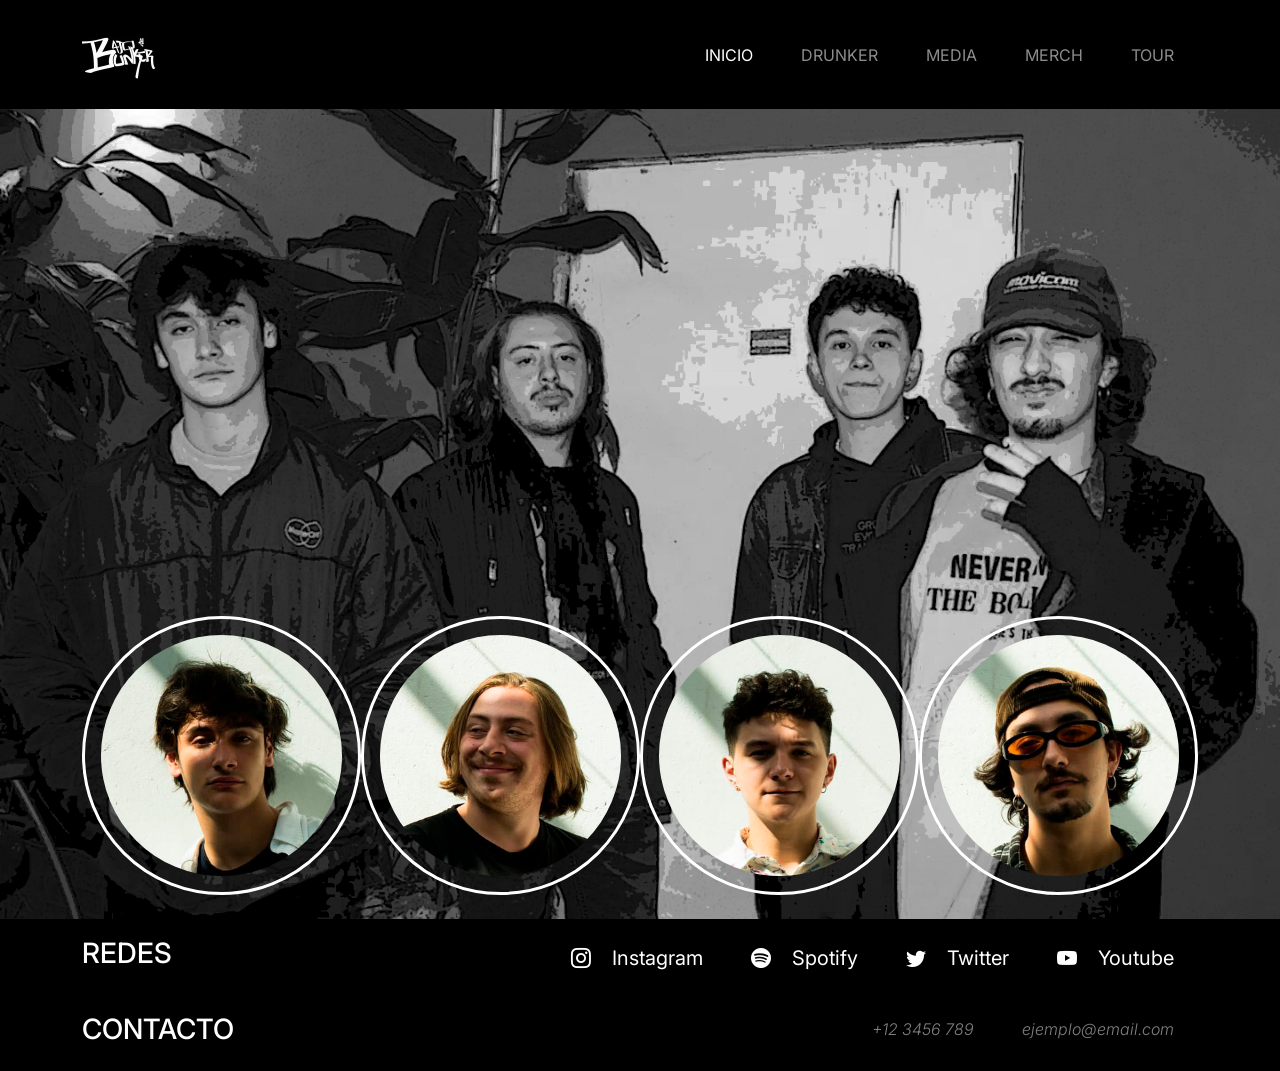
==== index.html @ 454382ee "Merge branch 'main' of https://github.com/TobiasRossi/Bajo-El-Bunker-Web-Page" ====
<!DOCTYPE html>
<html lang="en">
<head>
    <meta charset="UTF-8">
    <meta http-equiv="X-UA-Compatible" content="IE=edge">
    <meta name="viewport" content="width=device-width, initial-scale=1.0">
    <link href="https://cdn.jsdelivr.net/npm/bootstrap@5.2.1/dist/css/bootstrap.min.css" rel="stylesheet" integrity="sha384-iYQeCzEYFbKjA/T2uDLTpkwGzCiq6soy8tYaI1GyVh/UjpbCx/TYkiZhlZB6+fzT" crossorigin="anonymous">
    <link rel="stylesheet" href="https://cdn.jsdelivr.net/npm/bootstrap-icons@1.9.1/font/bootstrap-icons.css">    <link rel="preconnect" href="https://fonts.googleapis.com">
    <link rel="preconnect" href="https://fonts.gstatic.com" crossorigin>
    <link href="https://fonts.googleapis.com/css2?family=Inter:wght@100;300;500;700;900&display=swap" rel="stylesheet">
    <link rel="stylesheet" href="./css/styles.css">
    <link rel="icon" href="./assets/all/bajo_el_bunker.jpg">
    <title>Bajo el Bunker | Inicio</title>
</head>
<body>
    
    <header class="navbar navbar-expand-lg navbar-dark bg-black d-flex justify-content-center">
        <div class="container m-0 d-flex justify-content-between m-1">
            <a class="navbar-brand d-flex" href="#">
                <img class="header__logo w-50" src="./assets/all/bajo_el_bunker.jpg" alt="">
            </a>
            <button class="fs-1 text-white navbar-toggler border border-0" type="button" data-bs-toggle="collapse" data-bs-target="#navbarNav" aria-controls="navbarNav" aria-expanded="false" aria-label="Toggle navigation">
                <i class="bi bi-list"></i>
            </button>
            <nav class="collapse navbar-collapse d-lg-flex justify-content-end" id="navbarNav">
                <ul class="navbar-nav">
                    <li class="nav-item mx-3">
                        <a class="nav-link active" aria-current="page" href="#">INICIO</a>
                    </li>
                    <li class="nav-item mx-3">
                        <a class="nav-link" href="./pages/drunker.html">DRUNKER</a>
                    </li>
                    <li class="nav-item mx-3">
                        <a class="nav-link" href="./pages/media.html">MEDIA</a>
                    </li>
                    <li class="nav-item mx-3">
                        <a target="_blank" class="nav-link" href="https://totoorossiprueba.mitiendanube.com/">MERCH</a>
                    </li>
                    <li class="nav-item mx-3">
                        <a class="nav-link" href="./pages/tour.html">TOUR</a>
                    </li>
                </ul>
            </nav>
        </div>
    </header>

    <main>
        <section class="hero d-flex p-0">
            <div class="container d-flex flex-column align-items-center flex-md-row justify-content-md-around align-items-md-end">
                <a target="_blank" class="hero__members align-items-end d-flex justify-content-center w-50 rounded-circle" href="https://www.instagram.com/santisantagatti/">
                    <img class="m-4 rounded-circle p-3 w-100 w-md-75 border-3 border border-white" src="./assets/index/santi.jpg" alt=""></a>
                <a target="_blank" class="hero__members align-items-end d-flex justify-content-center w-50 rounded-circle" href="https://www.instagram.com/pedrodiblasi_/">
                    <img class="m-4 rounded-circle p-3 w-100 w-md-75 border-3 border border-white" src="./assets/index/pedro.jpg" alt=""></a>
                <a target="_blank" class="hero__members align-items-end d-flex justify-content-center w-50 rounded-circle" href="https://www.instagram.com/agushanson/">
                    <img class="m-4 rounded-circle p-3 w-100 w-md-75 border-3 border border-white" src="./assets/index/hanson.jpg" alt=""></a>
                <a target="_blank" class="hero__members align-items-end d-flex justify-content-center w-50 rounded-circle" href="https://www.instagram.com/cruzusername/">
                    <img class="m-4 rounded-circle p-3 w-100 w-md-75 border-3 border border-white" src="./assets/index/cruz.jpg" alt=""></a>
            </div>
        </section>
    </main>

    <footer class="container-fluid bg-black">
        <div class="container">
            <div class="row">
                <div class="my-3 d-flex d-md-none justify-content-center">
                    <img class="w-25" src="./assets/all/bajo_el_bunker.jpg" alt="">
                </div>
                <article class="my-3 d-flex flex-column align-items-center text-white flex-lg-row justify-content-lg-between">
                    <h3 class="w-25 d-flex justify-content-center justify-content-lg-start">REDES</h3>
                    <div class="fs-5 d-md-flex">
                        <a target="_blank" class="text-decoration-none text-white" href="https://www.instagram.com/bajoelbunker/"><div class="my-2 mx-3">
                            <i class="mx-2 bi bi-instagram"></i>
                            <span class="mx-2">Instagram</span>
                        </div></a>
                        <a target="_blank" class="text-decoration-none text-white" href="https://open.spotify.com/artist/1XRjjF7TDeOC0SRdkRRB3B"><div class="my-2 mx-3">
                            <i class="mx-2 bi bi-spotify"></i>
                            <span class="mx-2">Spotify</span>
                        </div></a>
                        <a target="_blank" class="text-decoration-none text-white" href=""><div class="my-2 mx-3">
                            <i class="mx-2 bi bi-twitter"></i>
                            <span class="mx-2">Twitter</span>
                        </div></a>
                        <a target="_blank" class="text-decoration-none text-white" href="https://www.youtube.com/channel/UCPK1firF6YcuBp2Lq1cR4aA"><div class="my-2 mx-3">
                            <i class="mx-2 bi bi-youtube"></i>
                            <span class="mx-2">Youtube</span>
                        </div></a>
                    </div>
                </article>
                <article class="my-3 d-flex flex-column align-items-center text-white flex-lg-row justify-content-between">
                    <h3 class="w-25 d-flex justify-content-center justify-content-lg-start">CONTACTO</h3>
                    <div class="d-flex text-white-50 fst-italic">
                        <h5 class="text-decoration-none fs-6 fw-light mx-1 mx-md-4">+12 3456 789</h5>
                        <h5 class="fs-6 fw-light mx-1 mx-md-4">ejemplo@email.com</h5>
                    </div>
                </article>
            </div>
        </div>
    </footer>

    <script src="https://cdn.jsdelivr.net/npm/bootstrap@5.2.1/dist/js/bootstrap.bundle.min.js" integrity="sha384-u1OknCvxWvY5kfmNBILK2hRnQC3Pr17a+RTT6rIHI7NnikvbZlHgTPOOmMi466C8" crossorigin="anonymous"></script>
</body>
</html>
---- css/styles.css ----
body {
    margin: 0;
    padding: 0;
    box-sizing: border-box;
    font-family: 'Inter', sans-serif;
}

/* HEADER */

.navbar-toggler:focus,
.navbar-toggler:active,
.navbar-toggler-icon:focus {
    outline: none;
    box-shadow: none;
}

/* INDEX */

.hero {
    background-image: url(../assets/index/hero.jpg);
    background-position: center;
    background-repeat: no-repeat;
    background-size: cover;
    position: relative;
    min-height: 70vh;
}

.hero__members {
    transition: 0.3s;
}

.hero__members:hover {
    transform: scale(1.15);
}

@media (min-width:768px) {
    .hero {
        min-height: 80vh;
    }
}

@media (min-width:992px) {
    .hero {
    min-height: 90vh;
    }
}

/* DRUNKER */

.infodrunker {
    display: flex;
    flex-direction: column;
}

.gallery {
    display: grid;
    grid-template-columns: repeat(3, 1fr);
    grid-auto-rows: 150px;
    grid-gap: 10px;
}

.gallery__img {
    width: 100%;
    height: 100%;
    object-fit: cover;
}

.gallery__div-4 {
    grid-column-start: span 2; 
}

.gallery__div-5 {
    grid-row-start: span 2;
}

.gallery__div-9 {
    grid-column-start: span 2; 
}

@media (min-width:768px) {
    .gallery {
        grid-template-columns: repeat(4, 1fr);
    }

    .gallery__div-3 {
        grid-column-start: span 2; 
    }

    .gallery__div-4 {
        grid-column-start: span 3; 
    }

    .gallery__div-5 {
        grid-row-start: span 3;
    }

    .gallery__div-9 {
        grid-column-start: span 3; 
    }
}

@media (min-width:992px) {

    .infodrunker {
        display: grid;
        grid-template-columns: repeat(4, 1fr);
    }

    .infodrunker__text {
        grid-column-start: span 3;
    }

    .gallery {
        grid-template-columns: repeat(5, 1fr);
    }

    .gallery__div-1 {
        grid-column-start: span 2;
        grid-row-start: span 2;
    }

    .gallery__div-4 {
        grid-row-start: span 3;
    }
}
/* MEDIA */

.media__galeria {
    display: grid;
    grid-template-columns: repeat(6, 1fr);
    width: 100%;
    margin: auto;
    grid-gap: 10px;
    padding: 40px 0;
}

.media__galeria > a {
    display: block;
    position: relative;
    overflow: hidden;
    box-shadow: 0 0 6px rgba(0, 0, 0, 1);
}

.media__galeria > a:hover img {
    filter: blur(2px);
    transform: scale(1.2);
}

.media__galeria img {
    width: 100%;
    vertical-align: top;
    height: 300px;
    object-fit: cover;
    transition: scale 0.5s;
}

.light-box {
    position: fixed;
    top: 0;
    left: 0;
    background: rgba(0, 0, 0, 0.5);
    width: 100%;
    height: 100vh;
    z-index: 100;
    display: flex;
    justify-content: center;
    align-items: center;
    transform: scale(0);
    /* transition: transform .3s ease-in-out; */
}

.light-box:target {
    transform: scale(1);
}

.prev, .next {
    display: block;
    color: #fff;
    height: 50px;
    width: 50px;
    line-height: 50px;
    text-decoration: none;
    text-align: center;
}

.exit {
    display: block;
    position: absolute;
    top: 40px;
    right: 40px;
    text-decoration: none;
    text-align: center;
    line-height: 30px;
    font-weight: bold;
    color: #fff;
    background: rgb(150, 25, 25);
    width: 35px;
    height: 35px;
    border: 2px solid #fff;
    border-radius: 15%;
}

.exit:hover {
    color: #fff;
}

.light-box__img {
    max-width: 75vw;
    max-height: 75vh;
}
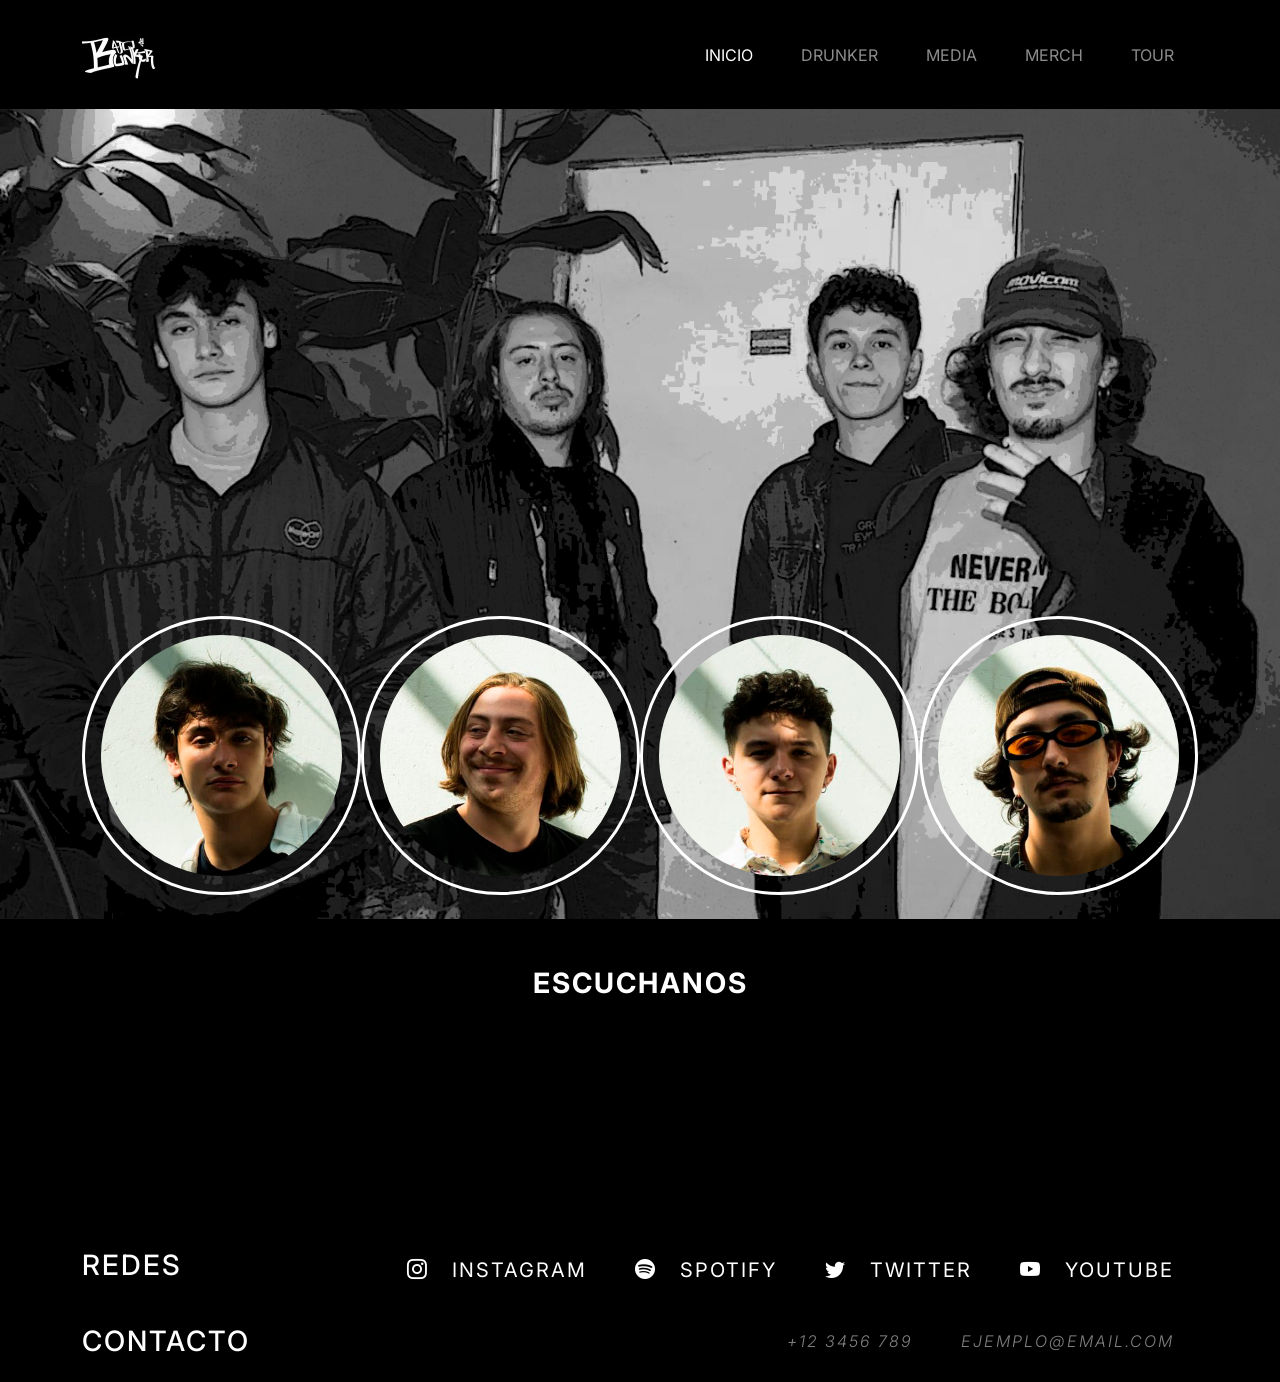
==== commit 4f1e677e: "Vuelvo a agregar todo!" ====
--- a/index.html
+++ b/index.html
@@ -59,6 +59,26 @@
         </section>
     </main>
 
+<section class="container-fluid bg-black py-5">
+    <div class="container">
+        <div class="row justify-content-center">
+            <div class="col-12 col-md-8 col-lg-6 text-center">
+                <h3 class="mb-4 text-uppercase fw-bold" style="color: white; letter-spacing: 2px;">Escuchanos</h3>
+                <iframe 
+                    style="border-radius:12px; background-color: transparent;" 
+                    src="https://open.spotify.com/embed/artist/1XRjjF7TDeOC0SRdkRRB3B?utm_source=generator&theme=0" 
+                    width="100%" 
+                    height="152" 
+                    frameBorder="0" 
+                    allowfullscreen="" 
+                    allow="autoplay; clipboard-write; encrypted-media; fullscreen; picture-in-picture" 
+                    loading="lazy">
+                </iframe>
+            </div>
+        </div>
+    </div>
+</section>
+
     <footer class="container-fluid bg-black">
         <div class="container">
             <div class="row">
--- a/css/styles.css
+++ b/css/styles.css
@@ -33,9 +33,24 @@
     transform: scale(1.15);
 }
 
+.text-white {
+    color: #ffffff;
+    font-family: 'Inter', sans-serif; 
+    text-transform: uppercase;
+    letter-spacing: 2px;
+}
+
+iframe {
+    box-shadow: 0px 4px 15px rgba(0, 0, 0, 0.6);
+}
+
 @media (min-width:768px) {
     .hero {
         min-height: 80vh;
+    }
+
+    .spotify-section {
+        padding: 30px 0;
     }
 }
 
@@ -47,164 +62,98 @@
 
 /* DRUNKER */
 
-.infodrunker {
-    display: flex;
-    flex-direction: column;
+#flyerCarousel {
+    border: 2px solid #333;
 }
 
-.gallery {
-    display: grid;
-    grid-template-columns: repeat(3, 1fr);
-    grid-auto-rows: 150px;
-    grid-gap: 10px;
+#flyerCarousel img {
+    height: 500px;
+    object-fit: fill;
+    background-color: #111;
 }
 
-.gallery__img {
+.gallery-img {
     width: 100%;
-    height: 100%;
+    height: 180px;
     object-fit: cover;
+    border-radius: 6px;
+    cursor: pointer;
+    transition: all 0.3s ease;
 }
 
-.gallery__div-4 {
-    grid-column-start: span 2; 
+/* MEDIA */
+
+body {
+    background-color: #000;
 }
 
-.gallery__div-5 {
-    grid-row-start: span 2;
+.media-section-title {
+    color: #fff;
+    font-size: 1.5rem;
+    border-left: 4px solid #f00;
+    padding-left: 15px;
+    margin-bottom: 25px;
+    text-transform: uppercase;
 }
 
-.gallery__div-9 {
-    grid-column-start: span 2; 
+/* .gallery-img se formatea igual que en drunker asi que no lo agrego */
+
+.gallery-img:hover {
+    transform: scale(1.03);
+    filter: grayscale(0%);
+    box-shadow: 0 10px 20px rgba(0,0,0,0.8);
 }
 
-@media (min-width:768px) {
-    .gallery {
-        grid-template-columns: repeat(4, 1fr);
-    }
-
-    .gallery__div-3 {
-        grid-column-start: span 2; 
-    }
-
-    .gallery__div-4 {
-        grid-column-start: span 3; 
-    }
-
-    .gallery__div-5 {
-        grid-row-start: span 3;
-    }
-
-    .gallery__div-9 {
-        grid-column-start: span 3; 
-    }
+#lightboxModal .modal-content {
+    background-color: rgba(0, 0, 0, 0.9) !important;
 }
 
-@media (min-width:992px) {
-
-    .infodrunker {
-        display: grid;
-        grid-template-columns: repeat(4, 1fr);
-    }
-
-    .infodrunker__text {
-        grid-column-start: span 3;
-    }
-
-    .gallery {
-        grid-template-columns: repeat(5, 1fr);
-    }
-
-    .gallery__div-1 {
-        grid-column-start: span 2;
-        grid-row-start: span 2;
-    }
-
-    .gallery__div-4 {
-        grid-row-start: span 3;
-    }
-}
-/* MEDIA */
-
-.media__galeria {
-    display: grid;
-    grid-template-columns: repeat(6, 1fr);
-    width: 100%;
-    margin: auto;
-    grid-gap: 10px;
-    padding: 40px 0;
+#lightboxImg {
+    max-height: 90vh;
+    cursor: default;
 }
 
-.media__galeria > a {
-    display: block;
-    position: relative;
-    overflow: hidden;
-    box-shadow: 0 0 6px rgba(0, 0, 0, 1);
+.btn-close-white {
+    filter: invert(1) grayscale(100%) brightness(200%);
+    opacity: 0.8;
+    z-index: 1051;
 }
 
-.media__galeria > a:hover img {
-    filter: blur(2px);
-    transform: scale(1.2);
+/* TOUR */
+
+.tour-row {
+    transition: background-color 0.3s ease;
 }
 
-.media__galeria img {
-    width: 100%;
-    vertical-align: top;
-    height: 300px;
-    object-fit: cover;
-    transition: scale 0.5s;
+.tour-row {
+    transition: background-color 0.3s ease;
 }
 
-.light-box {
-    position: fixed;
-    top: 0;
-    left: 0;
-    background: rgba(0, 0, 0, 0.5);
-    width: 100%;
-    height: 100vh;
-    z-index: 100;
-    display: flex;
-    justify-content: center;
-    align-items: center;
-    transform: scale(0);
-    /* transition: transform .3s ease-in-out; */
+.tour-date {
+    color: #f00;
+    font-size: 1.2rem;
+    font-weight: bold;
+    letter-spacing: 1px;
 }
 
-.light-box:target {
-    transform: scale(1);
+.tour-city {
+    font-size: 1.3rem;
+    text-transform: uppercase;
 }
 
-.prev, .next {
-    display: block;
-    color: #fff;
-    height: 50px;
-    width: 50px;
-    line-height: 50px;
-    text-decoration: none;
-    text-align: center;
+.tour-venue {
+    font-style: italic;
+    font-size: 1.1rem;
 }
 
-.exit {
-    display: block;
-    position: absolute;
-    top: 40px;
-    right: 40px;
-    text-decoration: none;
-    text-align: center;
-    line-height: 30px;
+.btn-outline-danger {
+    border-width: 2px;
     font-weight: bold;
-    color: #fff;
-    background: rgb(150, 25, 25);
-    width: 35px;
-    height: 35px;
-    border: 2px solid #fff;
-    border-radius: 15%;
+    letter-spacing: 1px;
+    transition: all 0.3s ease;
 }
 
-.exit:hover {
-    color: #fff;
-}
-
-.light-box__img {
-    max-width: 75vw;
-    max-height: 75vh;
+.btn-outline-danger:hover {
+    background-color: #f00;
+    box-shadow: 0 0 15px rgba(255, 0, 0, 0.4);
 }
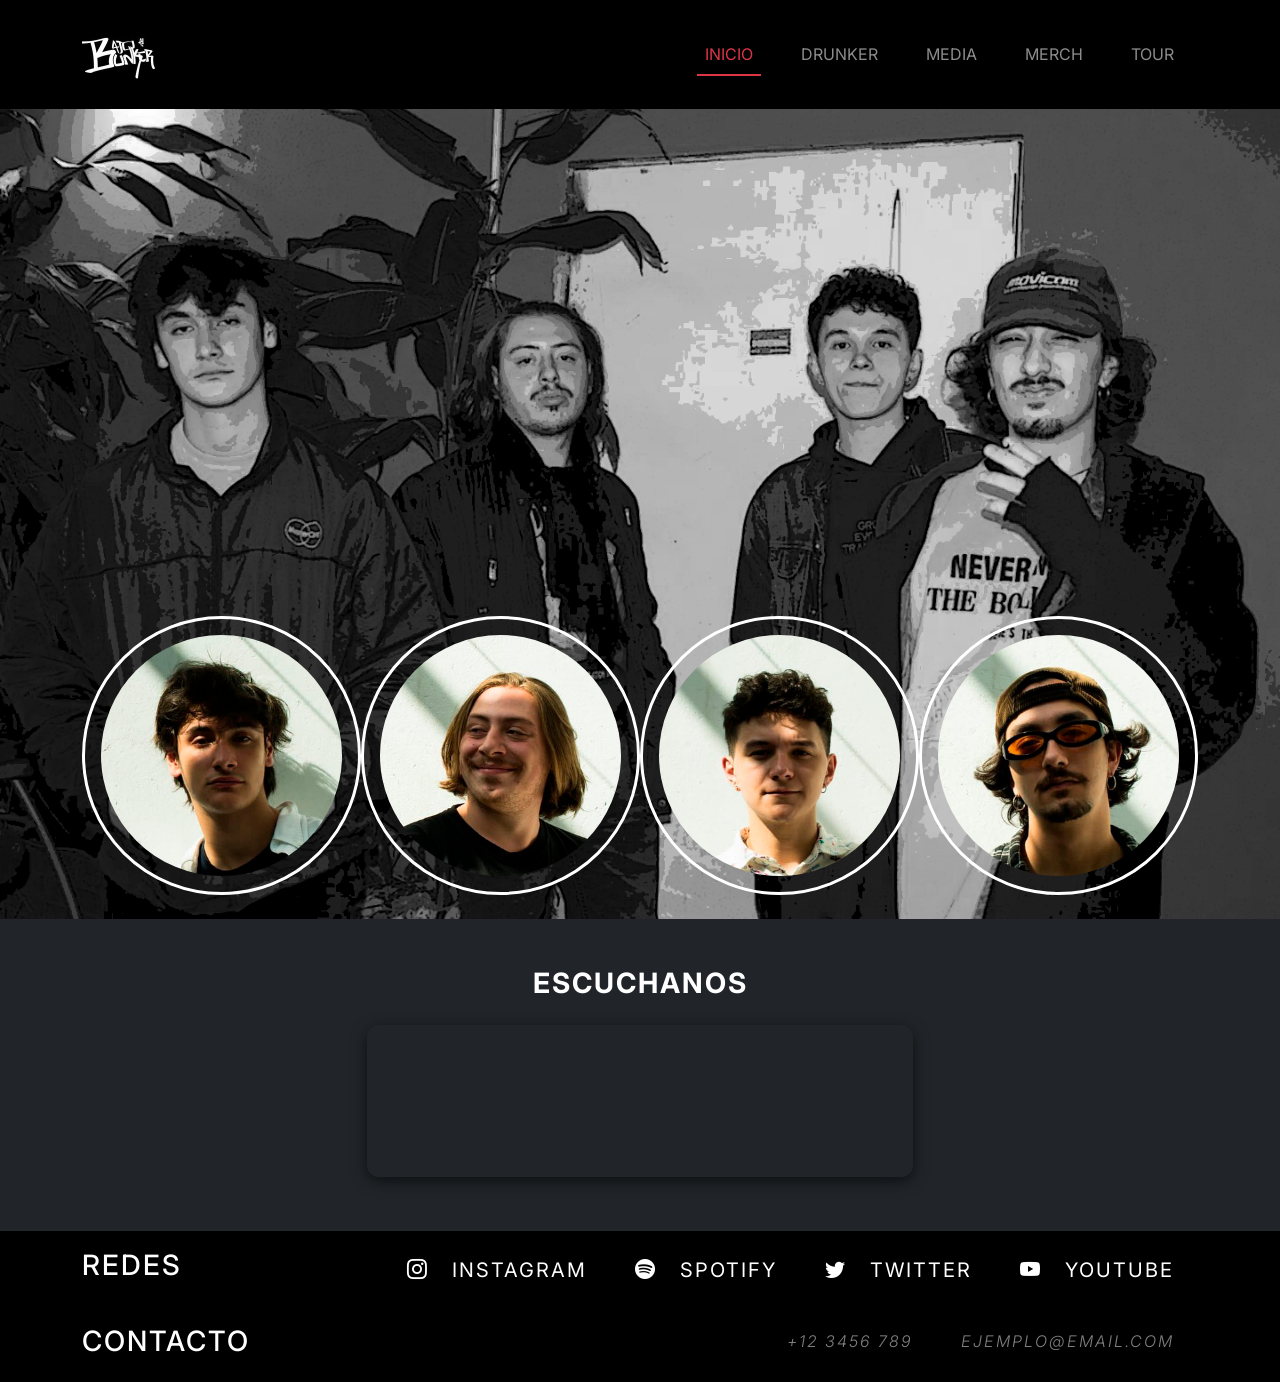
==== commit ccc71d5c: "Cambios de theme" ====
--- a/index.html
+++ b/index.html
@@ -59,7 +59,7 @@
         </section>
     </main>
 
-<section class="container-fluid bg-black py-5">
+<section class="container-fluid bg-dark py-5">
     <div class="container">
         <div class="row justify-content-center">
             <div class="col-12 col-md-8 col-lg-6 text-center">
--- a/css/styles.css
+++ b/css/styles.css
@@ -3,6 +3,18 @@
     padding: 0;
     box-sizing: border-box;
     font-family: 'Inter', sans-serif;
+    display: flex;
+    flex-direction: column;
+    min-height: 100vh;
+}
+
+main {
+    flex-grow: 1;
+}
+
+::selection {
+    background: #dc3545;
+    color: white;
 }
 
 /* HEADER */
@@ -12,6 +24,16 @@
 .navbar-toggler-icon:focus {
     outline: none;
     box-shadow: none;
+}
+
+.nav-link.active {
+    color: #dc3545 !important;
+    border-bottom: 2px solid #dc3545;
+}
+
+.nav-link:hover {
+    color: #dc3545 !important;
+    transition: 0.3s;
 }
 
 /* INDEX */
@@ -88,72 +110,110 @@
 }
 
 .media-section-title {
-    color: #fff;
-    font-size: 1.5rem;
-    border-left: 4px solid #f00;
-    padding-left: 15px;
+    color: #ffffff !important;
+    font-size: 1.8rem;
+    font-weight: 800;
+    text-transform: uppercase;
+    letter-spacing: 3px;
+    margin-top: 50px;
     margin-bottom: 25px;
+    border-left: 6px solid #dc3545;
+    padding-left: 20px;
+    display: block;
+    line-height: 1.2;
+}
+
+main.container h1 {
+    font-weight: 900;
+    letter-spacing: 8px;
+    text-shadow: 3px 3px 0px #dc3545;
+    margin-bottom: 60px;
+}
+
+/* .gallery-img se formatea igual que en drunker asi que no lo agrego */
+
+.gallery-img:hover {
+    filter: grayscale(0%) brightness(110%);
+    transform: scale(1.03);
+    box-shadow: 0 10px 25px rgba(220, 53, 69, 0.3);
+    border-color: #dc3545;
+    z-index: 5;
+}
+
+.modal-content {
+    background-color: rgba(0, 0, 0, 0.9) !important;
+    border: 1px solid #333;
+}
+
+#lightboxImg {
+    border: 2px solid #dc3545;
+    box-shadow: 0 0 30px rgba(220, 53, 69, 0.5);
+}
+
+@keyframes fadeInUp {
+    from {
+        opacity: 0;
+        transform: translateY(20px);
+    }
+    to {
+        opacity: 1;
+        transform: translateY(0);
+    }
+}
+
+.row.g-3 .col-6 {
+    animation: fadeInUp 0.6s ease forwards;
+}
+
+/* TOUR */
+
+.tour-container {
+    max-width: 900px;
+    margin: 0 auto;
+}
+
+.tour-item {
+    background-color: rgba(255, 255, 255, 0.03);
+    border-radius: 8px;
+    border-left: 4px solid transparent;
+    transition: all 0.3s ease;
+}
+
+.tour-item:hover {
+    background-color: rgba(255, 255, 255, 0.08);
+    border-left: 4px solid #dc3545;
+    transform: translateX(5px);
+}
+
+.tour-date {
+    color: #dc3545;
+    font-size: 1.25rem;
+    font-weight: 900;
+    letter-spacing: 1px;
+}
+
+.btn-tour {
+    border-radius: 0;
+    font-weight: bold;
     text-transform: uppercase;
-}
-
-/* .gallery-img se formatea igual que en drunker asi que no lo agrego */
-
-.gallery-img:hover {
-    transform: scale(1.03);
-    filter: grayscale(0%);
-    box-shadow: 0 10px 20px rgba(0,0,0,0.8);
-}
-
-#lightboxModal .modal-content {
-    background-color: rgba(0, 0, 0, 0.9) !important;
-}
-
-#lightboxImg {
-    max-height: 90vh;
-    cursor: default;
-}
-
-.btn-close-white {
-    filter: invert(1) grayscale(100%) brightness(200%);
-    opacity: 0.8;
-    z-index: 1051;
-}
-
-/* TOUR */
-
-.tour-row {
-    transition: background-color 0.3s ease;
-}
-
-.tour-row {
-    transition: background-color 0.3s ease;
-}
-
-.tour-date {
-    color: #f00;
-    font-size: 1.2rem;
-    font-weight: bold;
     letter-spacing: 1px;
 }
 
-.tour-city {
-    font-size: 1.3rem;
-    text-transform: uppercase;
-}
-
-.tour-venue {
-    font-style: italic;
-    font-size: 1.1rem;
-}
-
-.btn-outline-danger {
-    border-width: 2px;
-    font-weight: bold;
-    letter-spacing: 1px;
-    transition: all 0.3s ease;
-}
-
-.btn-outline-danger:hover {
-    background-color: #f00;
-    box-shadow: 0 0 15px rgba(255, 0, 0, 0.4);
+/* SCROLL */
+
+::-webkit-scrollbar {
+    width: 10px;
+}
+
+::-webkit-scrollbar-track {
+    background: #181818; 
+}
+
+::-webkit-scrollbar-thumb {
+    background: #dc3545; 
+    border-radius: 5px;
+}
+
+::-webkit-scrollbar-thumb:hover {
+    background: #b02a37; 
 }
